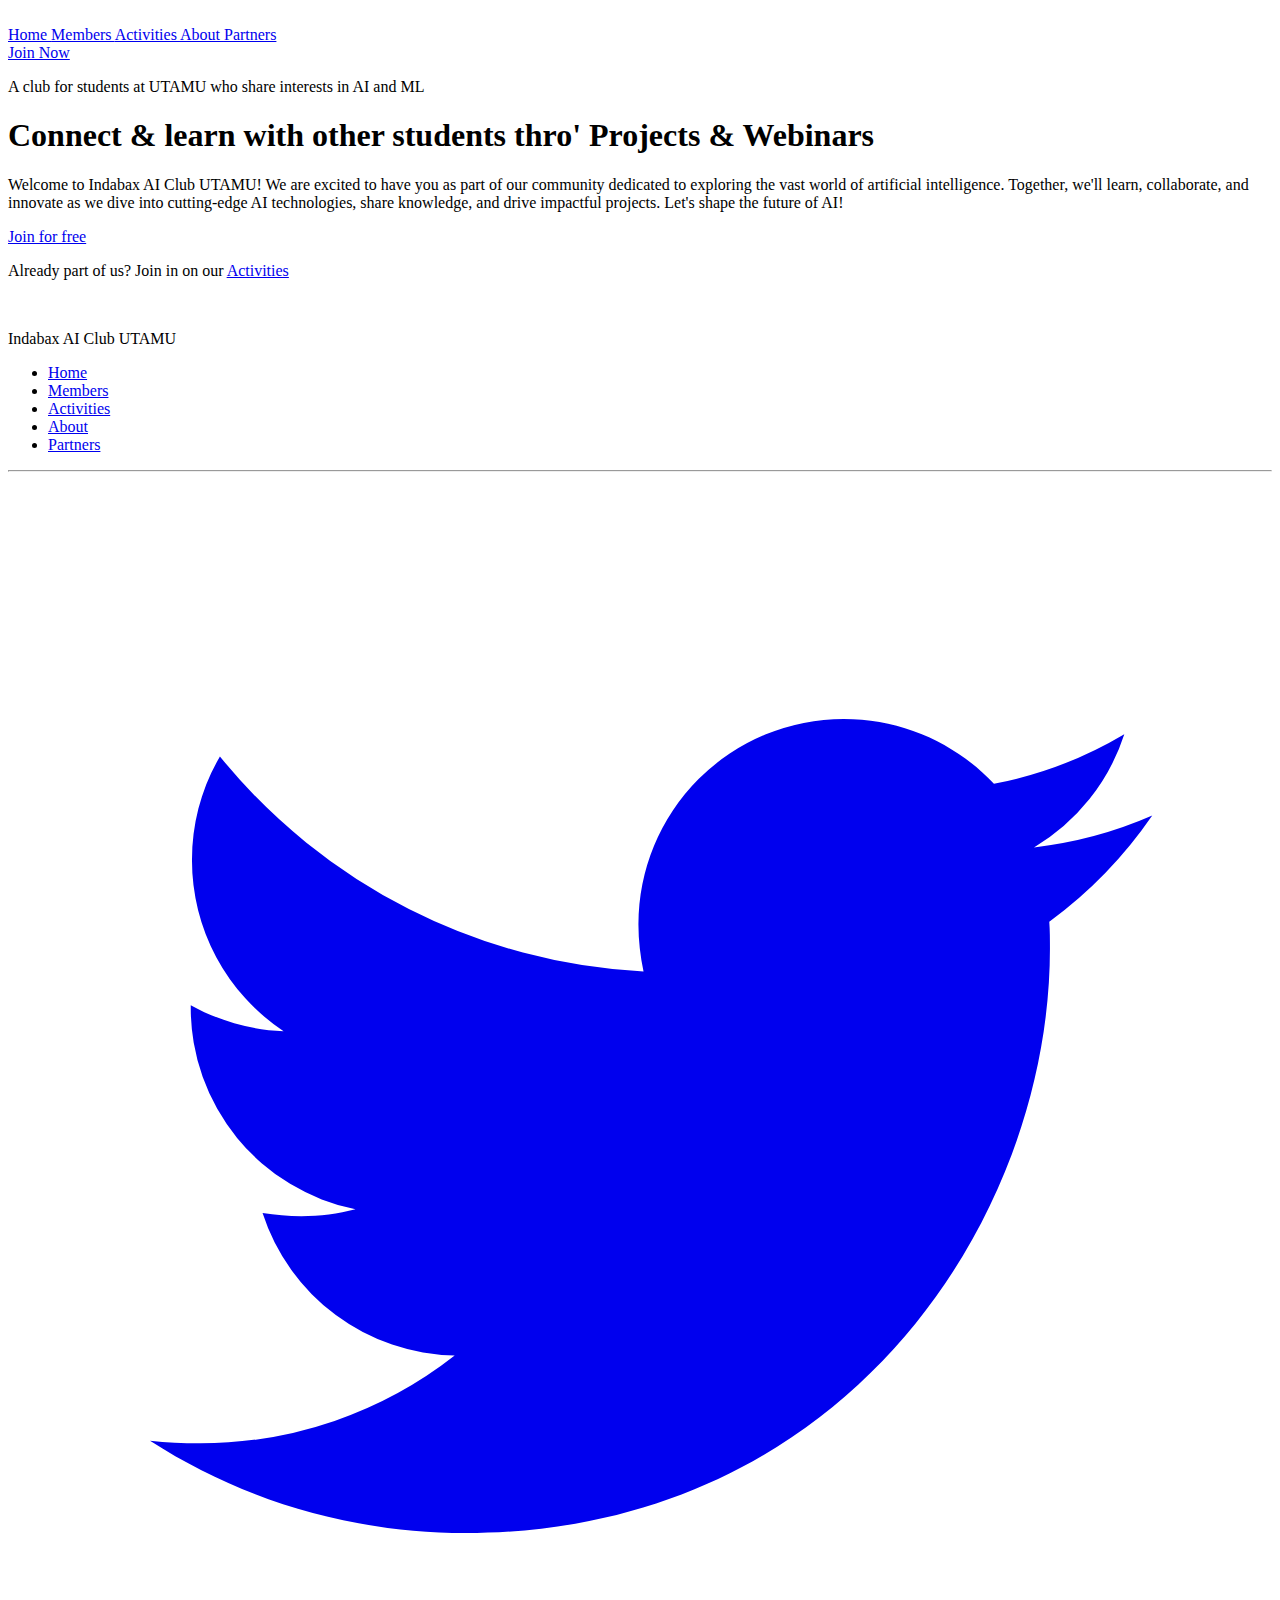
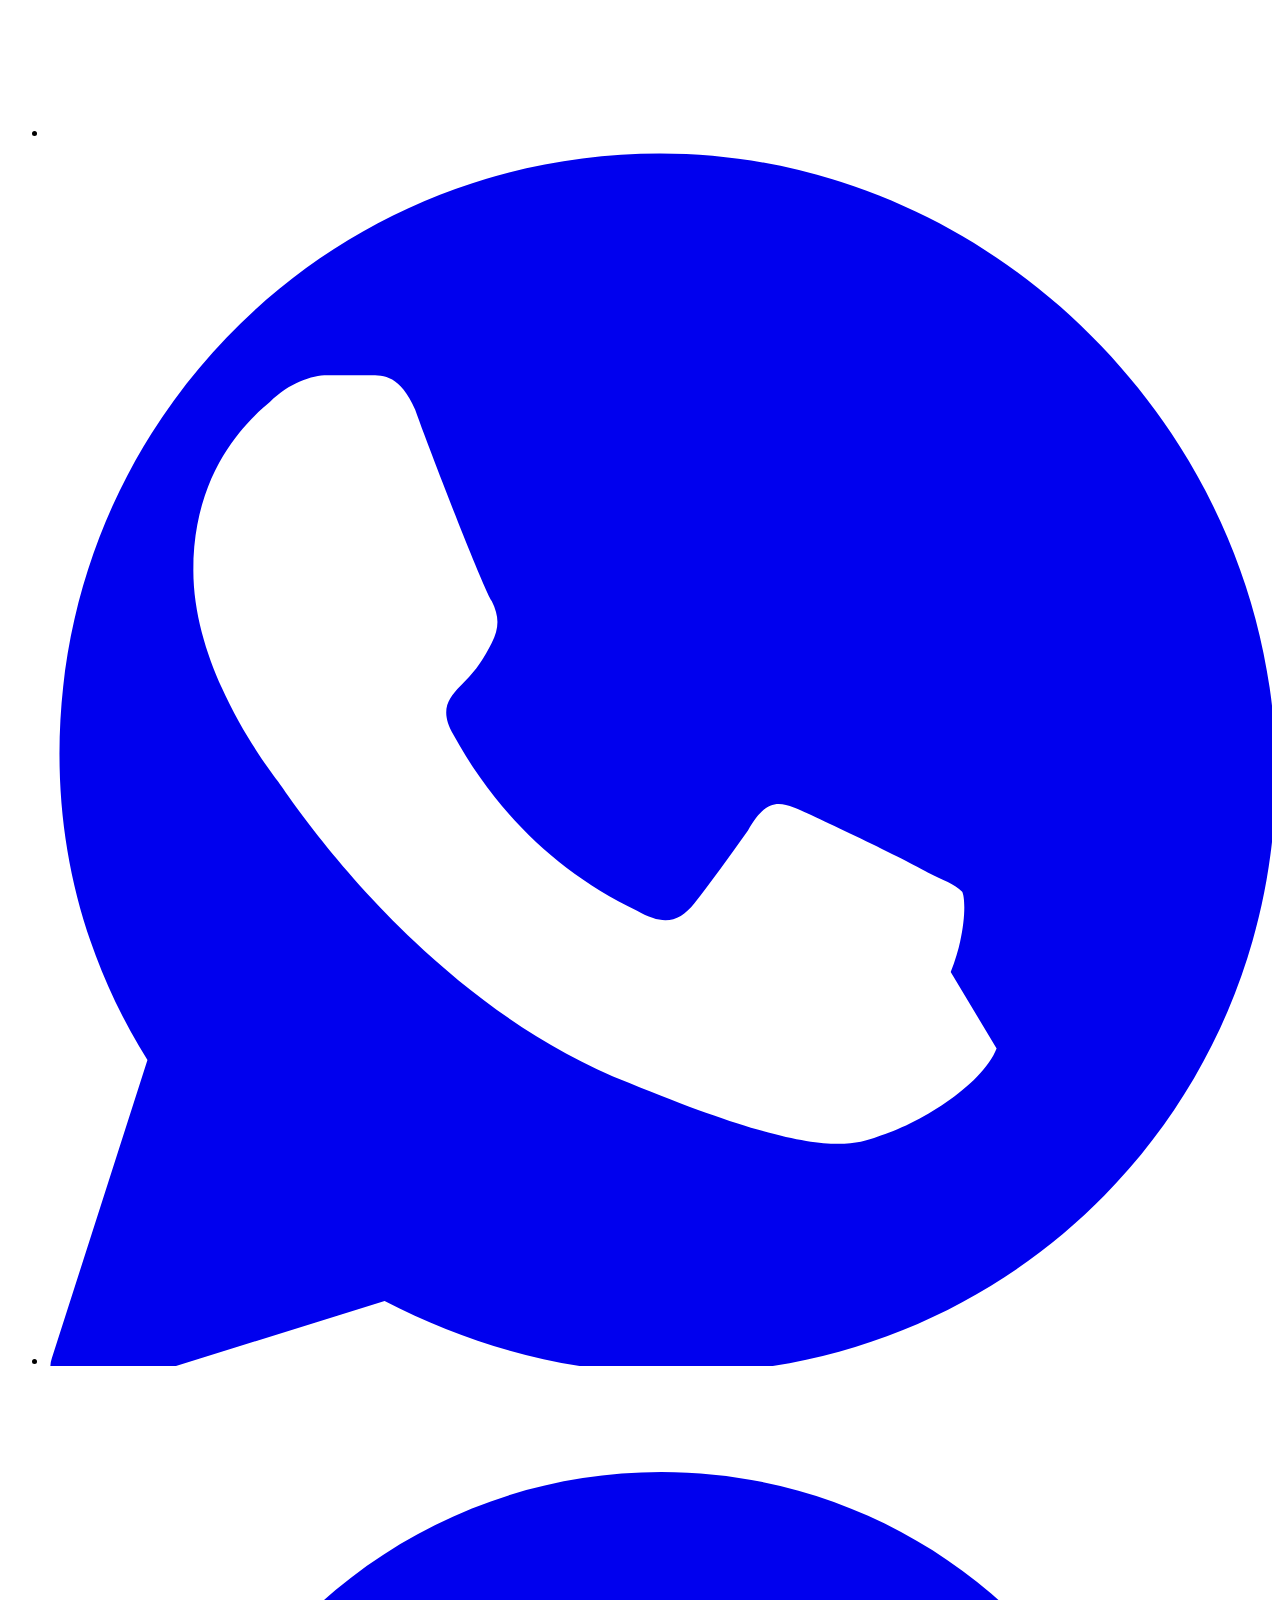
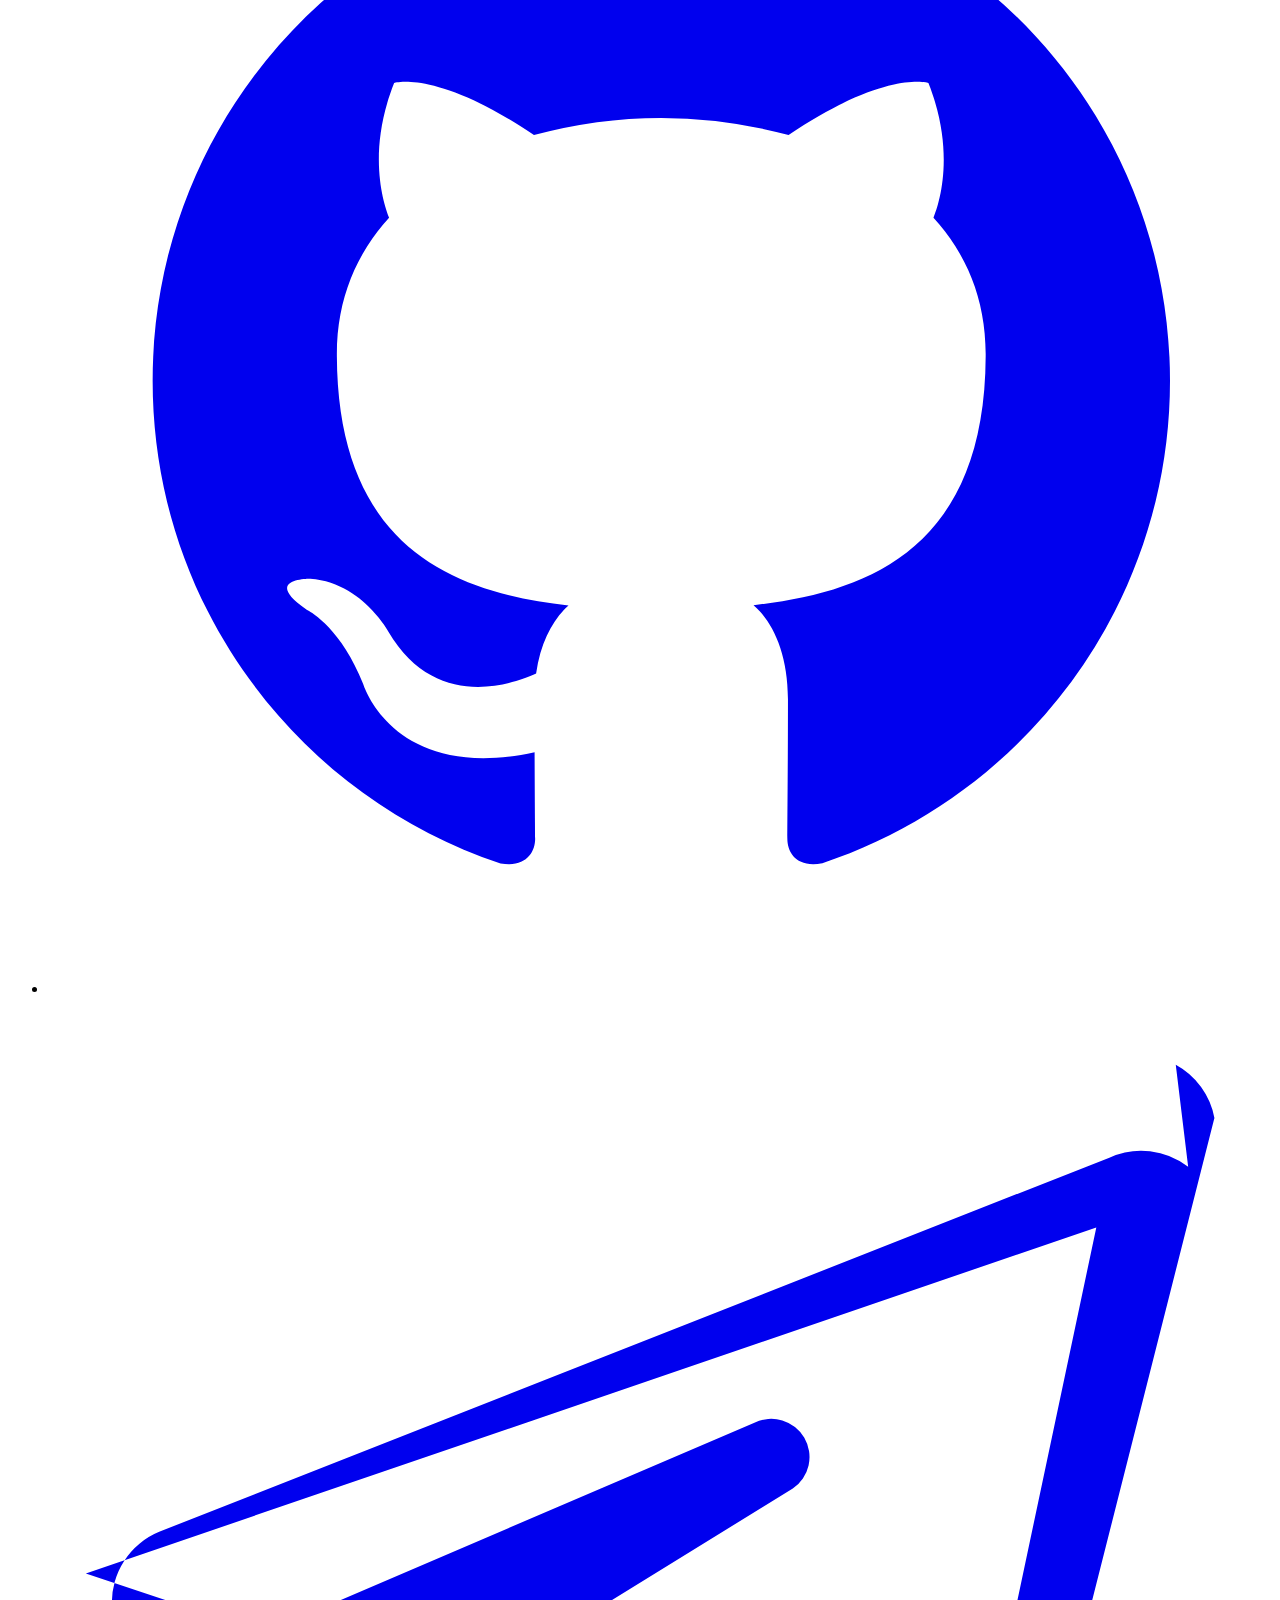
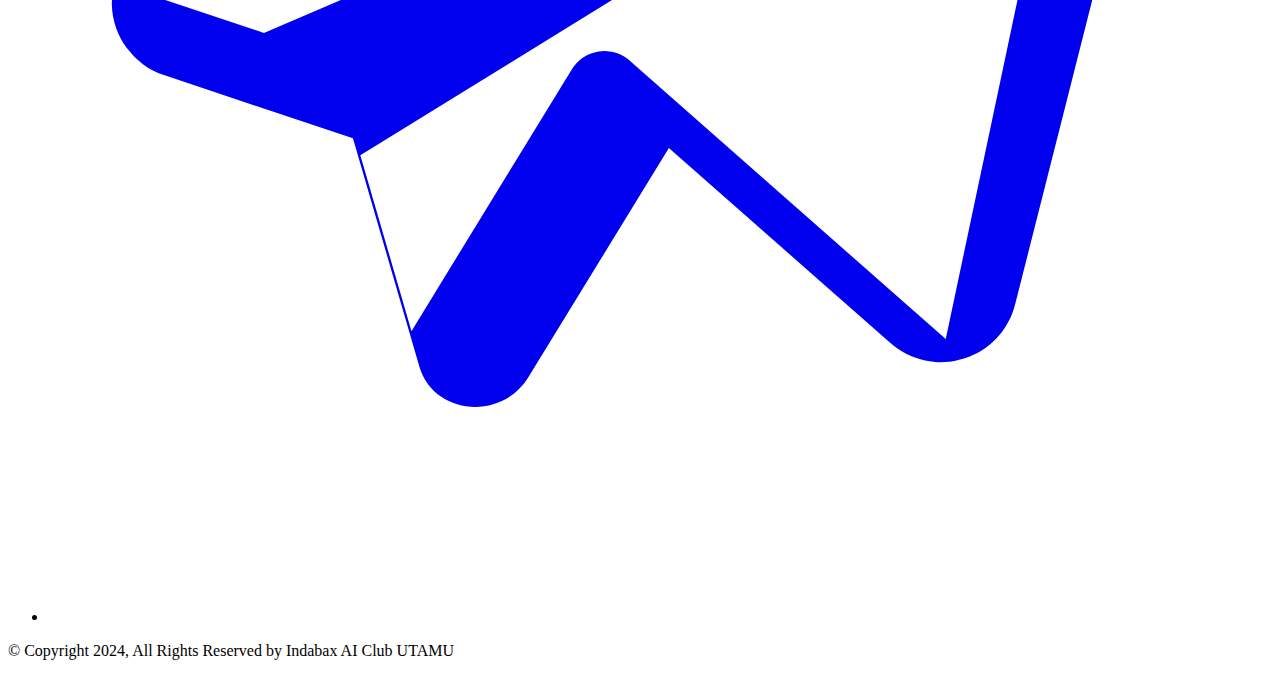
==== index.html @ 0a1bb43a "Removed unnecessary lines of code" ====
<!DOCTYPE html>
<html>
    <head>
    <meta charset="UTF-8">
    <meta name="viewport" content="width=device-width, initial-scale=1.0">
  
    <script src="https://cdn.tailwindcss.com"></script>

  <title>Indabax AI Club UTAMU</title>

  <!--Navbar-->
  <div id="nav-placeholder">

    <header class="">
  
        
      <div class="fixed w-full top-0 left-0">
          <header class="bg-black ">
              
              <div class="px-4 mx-auto sm:px-4 md:px-6 lg:px-8">
                  <div class="flex sm:items-center sm:justify-between xl:h-16 lg:h-14 md:h-8 sm:h-6">
                      <div class="flex-shrink-0">
                          <a href="index.html" title="" class="flex">
                              <img class="w-auto h-8 " src="IndabaX_Images/Logo_1.jpg" alt="" />
                          </a>
                      </div>
      
      
                      <div class="hidden xl:flex lg:flex md:flex sm:flex xl:items-center lg:items-center md:items-center sm:items-center xl:justify-center lg:justify-center md:justify-center sm:justify-center xl:space-x-10 lg:space-x-10 md:space-x-10 sm:space-x-10">
                          <a href="index.html" title="" class="text-base text-white transition-all duration-200 hover:text-opacity-80"> Home </a>
      
                          <a href="members.html" title="" class="text-base text-white transition-all duration-200 hover:text-opacity-80"> Members </a>
      
                          <a href="Activities.html" title="" class="text-base text-white transition-all duration-200 hover:text-opacity-80"> Activities </a>
      
                          <a href="About.html" title="" class="text-base text-white transition-all duration-200 hover:text-opacity-80"> About </a>

                          <a href="Partners.html" title="" class="text-base text-white transition-all duration-200 hover:text-opacity-80">Partners </a>
                      </div>
      
                      <a href="About.html" title="" class="hidden lg:inline-flex items-center justify-center px-5 py-2.5 text-base transition-all duration-200 hover:bg-blue-700 hover:text-blue-200 focus:text-white focus:bg-blue-500 font-semibold text-white bg-black rounded-full" role="button"> Join Now </a>
                  </div>
              </div>
          </header>

      </div>

</head>
<body>
 
<!--Content-->
           
        <div class="px-4 mx-auto max-w-7xl sm:px-6 lg:px-8">
            <div class="grid items-center grid-cols-1 gap-12 lg:grid-cols-2">
                <div>
                    <p class="text-base font-semibold tracking-wider text-blue-600 uppercase">A club for students at UTAMU who share interests in AI and ML</p>
                    <h1 class="mt-4 text-4xl font-bold text-black lg:mt-8 sm:text-4xl xl:text6xl hover:text-gray-900">Connect & learn with other students thro' Projects & Webinars </h1>
                    <p class="mt-4 text-base text-black lg:mt-8 sm:text-xl hover:text-blue-500 font-semibold">
                        
                        Welcome to Indabax AI Club UTAMU! We are excited to have you as part of our community dedicated to exploring the vast world of artificial intelligence. 
                        Together, we'll learn, collaborate, and innovate as we dive into cutting-edge AI technologies, share knowledge, and drive impactful projects.
                         Let's shape the future of AI!
                    </p>

                    <a href="Club-Acitvities.html" title="" class="inline-flex items-center px-6 py-4 mt-8 font-semibold text-black transition-all duration-200 bg-blue-300 rounded-full lg:mt-16 hover:bg-blue-500 focus:bg-blue-200" role="button">
                        Join for free
                        
                    </a>

                    <p class="mt-5 text-gray-600">Already part of us? Join in on our <a href="Acitvities.html" title="" class="text-blue transition-all duration-200 hover:underline hover:text-yellow-600 font-semibold"> Activities </a></p>
                </div>

                <div>
                    <img class="w-full rounded-full" src="IndabaX_Images/Ai_3.svg" alt="" />
                </div>
            </div>
        </div>


<!--Footer-->

   <section class="py-10 bg-gray-900 sm:pt-16 md:pt-20 lg:pt-24 xl:pt30 ">
        <div class="px-4 mx-auto sm:px-6 md:px-8 lg:px-10 xl:px-12  max-w-7xl">
            <div class="grid grid-cols-2 gap-x-5 gap-y-12 sm:grid-cols-4 md:grid-cols-4 md:gap-x-12">
                <div>
                    <p class="text-base text-gray-500">Indabax AI Club UTAMU</p>
    
                    <ul class=" flex sm:items-center md:items-center lg:items-center xl:items-center sm:justify-left md:justify-left lg:justify-left xl:justify-left sm:space-x-10 md:space-x-10 lg:space-x-10 xl:space-x-10">
                        <li>
                            <a href="index.html" title="" class="text-base text-white transition-all duration-200 hover:text-opacity-80 focus:text-opacity-80"> Home </a>
                        </li>
                        <li>
                            <a href="members.html" title="" class="text-base text-white transition-all duration-200 hover:text-opacity-80 focus:text-opacity-80"> Members </a>
                        </li>
                        <li>
                            <a href="Activities.html" title="" class="text-base text-white transition-all duration-200 hover:text-opacity-80 focus:text-opacity-80"> Activities </a>
                        </li>
                        <li>
                            <a href="About.html" title="" class="text-base text-white transition-all duration-200 hover:text-opacity-80 focus:text-opacity-80">About </a>
                        </li>
                        <li>
                            <a href="Partners.html" title="" class="text-base text-white transition-all duration-200 hover:text-opacity-80 focus:text-opacity-80"> Partners </a>
                      </li>
                    </ul>
                </div>
    
               
    
            <hr class="mt-16 mb-10 border-gray-800" />

           
    
            <div class="flex flex-wrap justify-right">
                <img class="h-8 auto sm:order-1 md:order-1 lg:order-1 xl:order-1 rounded-full" src="IndabaX_Images/Logo_1.jpg" alt="" />
    
                <ul class="flex items-center sm:space-x-3 md:space-x-3 lg:space-x-10 xl:space-x-10 sm:order-3 md:order-3 lg:order-3 xl:order-3">
                    <li>
                        <a href="https://x.com/UTAMU/_AI?t=FR7_QAM60tlkssdK0gaKxQs=09" title="Twitter" class="flex items-center justify-center text-white transition-all duration-200 bg-transparent border border-gray-700 rounded-full w-7 h-7 focus:bg-blue-600 hover:bg-blue-600 hover:border-blue-600 focus:border-blue-600">
                            <svg class="w-4 h-4" xmlns="http://www.w3.org/2000/svg" viewBox="0 0 24 24" fill="currentColor">
                                <path
                                    d="M19.633 7.997c.013.175.013.349.013.523 0 5.325-4.053 11.461-11.46 11.461-2.282 0-4.402-.661-6.186-1.809.324.037.636.05.973.05a8.07 8.07 0 0 0 5.001-1.721 4.036 4.036 0 0 1-3.767-2.793c.249.037.499.062.761.062.361 0 .724-.05 1.061-.137a4.027 4.027 0 0 1-3.23-3.953v-.05c.537.299 1.16.486 1.82.511a4.022 4.022 0 0 1-1.796-3.354c0-.748.199-1.434.548-2.032a11.457 11.457 0 0 0 8.306 4.215c-.062-.3-.1-.611-.1-.923a4.026 4.026 0 0 1 4.028-4.028c1.16 0 2.207.486 2.943 1.272a7.957 7.957 0 0 0 2.556-.973 4.02 4.02 0 0 1-1.771 2.22 8.073 8.073 0 0 0 2.319-.624 8.645 8.645 0 0 1-2.019 2.083z"
                                ></path>
                            </svg>
                        </a>
                    </li>
    
                    <li>
                        <a href="https://chat.whatsapp.com/G340z9ppZjQGuRUfdjySqF" title="WhatsApp" class="flex items-center justify-center text-white transition-all duration-200 bg-transparent border border-gray-700 rounded-full w-7 h-7 focus:bg-blue-600 hover:bg-blue-600 hover:border-blue-600 focus:border-blue-600">
                            <svg class="w-4 h-4" xmlns="http://www.w3.org/2000/svg" viewBox="0 0 32 32" fill="currentColor">
                                <path d="M16 .3C7.3.3.3 7.3.3 16c0 2.9.8 5.6 2.3 8L.1 31.8c-.2.6.4 1.2 1 .9l7.7-2.4c2.3 1.2 4.9 1.9 7.6 1.9 8.8 0 15.7-7 15.7-15.7S24.8.3 16 .3zm8.8 23.4c-.4 1-2.1 2-3.1 2.3-.8.3-1.9.5-6.5-1.4-5.4-2.1-8.9-7.5-9.2-7.9-.3-.4-2.2-2.9-2.2-5.5s1.4-3.9 2-4.4c.5-.5 1.1-.7 1.5-.7h1.1c.4 0 .8 0 1.2.9.5 1.4 1.8 4.7 2 5 .2.4.2.7 0 1.1-.2.4-.4.7-.7 1-.4.4-.7.7-.3 1.4 1.1 2 2.7 3.6 4.8 4.6.7.4 1.1.3 1.5-.2.4-.5.9-1.2 1.4-1.9.4-.7.7-.8 1.2-.6.5.2 3 1.4 3.5 1.7.4.2.7.3.9.5.1.2.1 1.1-.3 2.1z"/>
                            </svg>
                        </a>
                        
                    </li>
    
                    <li>
                        <a href="https://github.com/IndabaxAIClubUTAMU" title="Github" class="flex items-center justify-center text-white transition-all duration-200 bg-transparent border border-gray-700 rounded-full w-7 h-7 focus:bg-blue-600 hover:bg-blue-600 hover:border-blue-600 focus:border-blue-600">
                            <svg class="w-4 h-4" xmlns="http://www.w3.org/2000/svg" viewBox="0 0 24 24" fill="currentColor">
                                <path
                                    fill-rule="evenodd"
                                    clip-rule="evenodd"
                                    d="M12.026 2c-5.509 0-9.974 4.465-9.974 9.974 0 4.406 2.857 8.145 6.821 9.465.499.09.679-.217.679-.481 0-.237-.008-.865-.011-1.696-2.775.602-3.361-1.338-3.361-1.338-.452-1.152-1.107-1.459-1.107-1.459-.905-.619.069-.605.069-.605 1.002.07 1.527 1.028 1.527 1.028.89 1.524 2.336 1.084 2.902.829.091-.645.351-1.085.635-1.334-2.214-.251-4.542-1.107-4.542-4.93 0-1.087.389-1.979 1.024-2.675-.101-.253-.446-1.268.099-2.64 0 0 .837-.269 2.742 1.021a9.582 9.582 0 0 1 2.496-.336 9.554 9.554 0 0 1 2.496.336c1.906-1.291 2.742-1.021 2.742-1.021.545 1.372.203 2.387.099 2.64.64.696 1.024 1.587 1.024 2.675 0 3.833-2.33 4.675-4.552 4.922.355.308.675.916.675 1.846 0 1.334-.012 2.41-.012 2.737 0 .267.178.577.687.479C19.146 20.115 22 16.379 22 11.974 22 6.465 17.535 2 12.026 2z"
                                ></path>
                            </svg>
                        </a>
                    </li>
                    <li>
                        <a href="https://t.me/+MaR2hpvvPCczMDJk"  title="Telegram" class="flex items-center justify-center text-white transition-all duration-200 bg-transparent border border-gray-700 rounded-full w-7 h-7 focus:bg-blue-600 hover:bg-blue-600 hover:border-blue-600 focus:border-blue-600">
                            <svg class="w-4 h-4" xmlns="http://www.w3.org/2000/svg" viewBox="0 0 24 24" fill="currentColor">
                                <path d="M22.356 3.31a1.5 1.5 0 0 0-1.545-.18L2.18 10.468a1.5 1.5 0 0 0 .079 2.804l3.72 1.243 1.302 4.476c.274.948 1.616 1.082 2.143.202l2.75-4.488 4.344 3.826a1.5 1.5 0 0 0 2.448-.77l3.905-15.41a1.5 1.5 0 0 0-.758-1.042zM17.603 18.452l-6.178-5.442a.75.75 0 0 0-1.167.177l-3.131 5.11-1.003-3.45 8.48-5.227a.75.75 0 0 0-.753-1.293l-9.616 4.123-3.493-1.167L20.555 4.5l-2.952 13.952z"/>
                            </svg>
                        </a>
                        
                    </li>
                </ul>
    
                <p class="w-full mt-8 text-sm text-center text-gray-100 sm:mt-0 md:mt-0 lg:mt-0 sm:w-auto md:w-auto lg:w-auto xl:w-auto sm:order-2 md:order-2 lg:order-2 xl:order-2">© Copyright 2024, All Rights Reserved by Indabax AI Club UTAMU</p>
            </div>
        </div>
    </section>
  
</body>
</html>
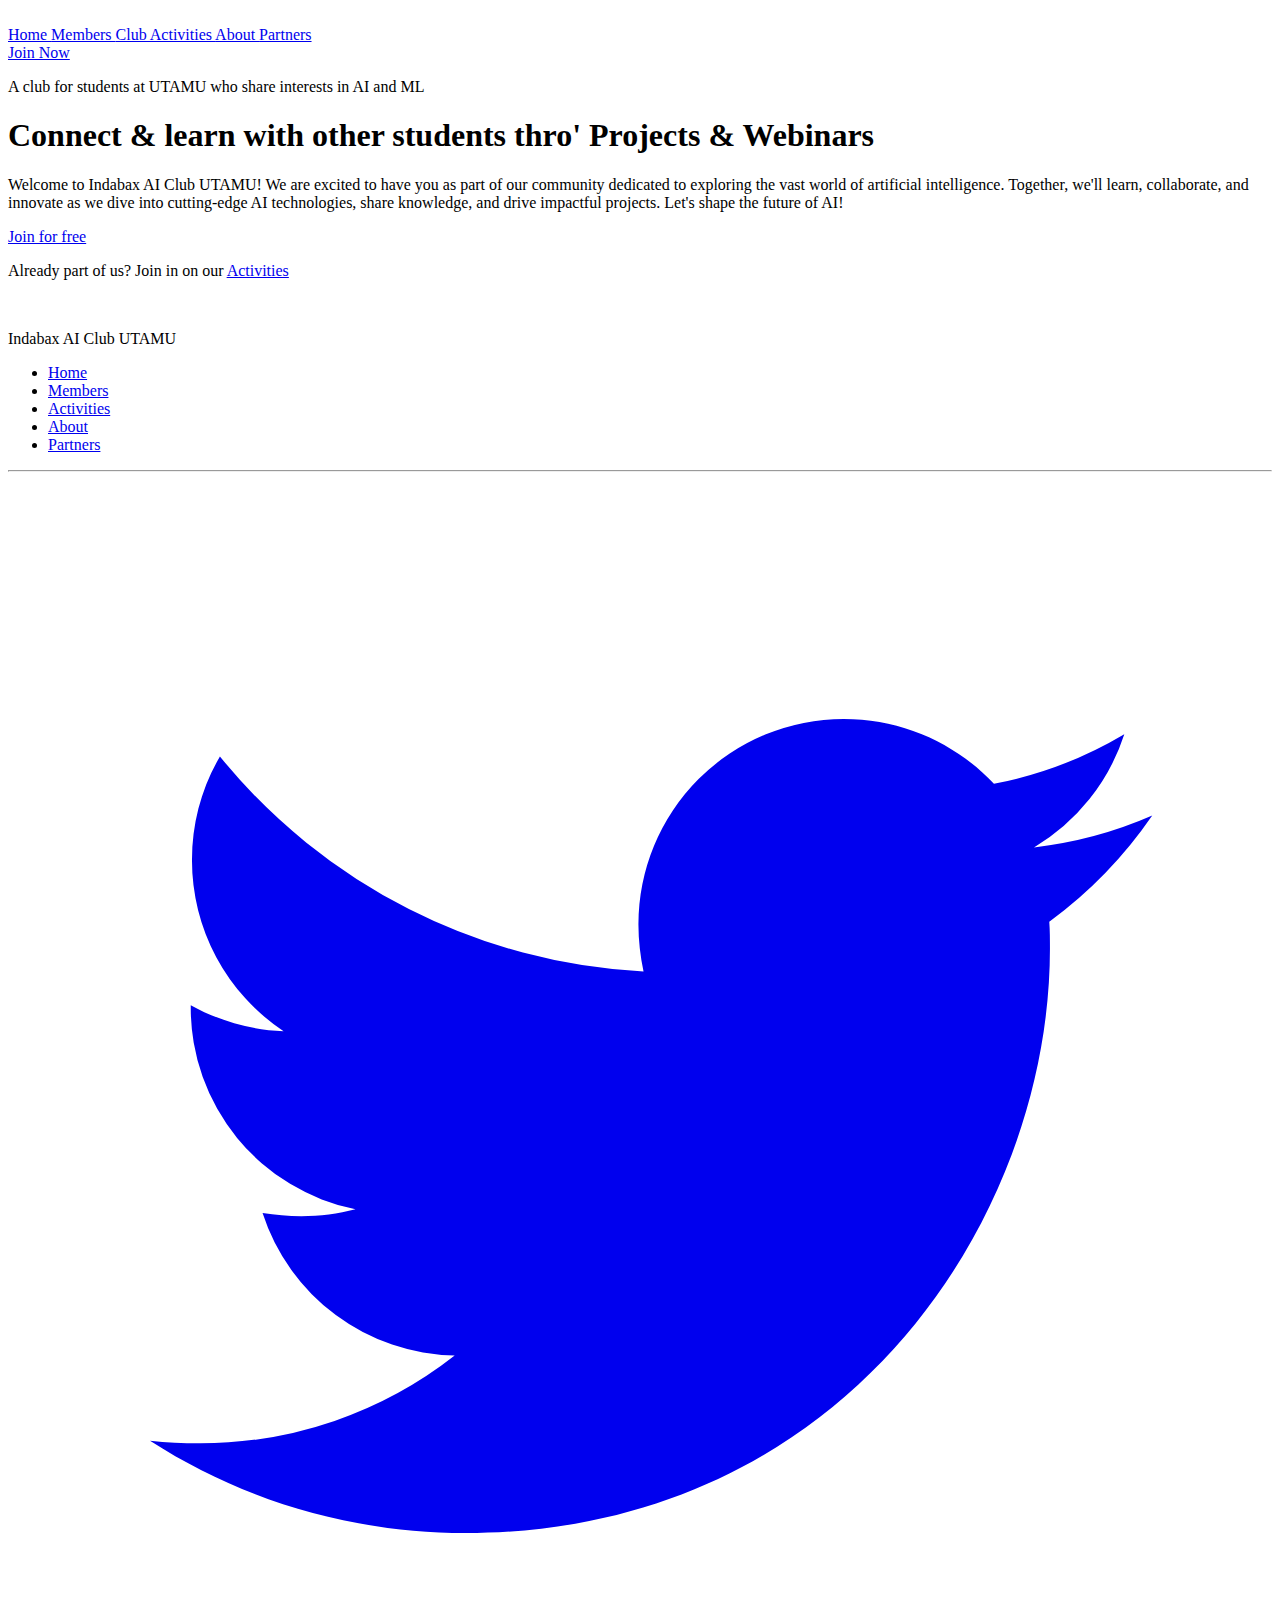
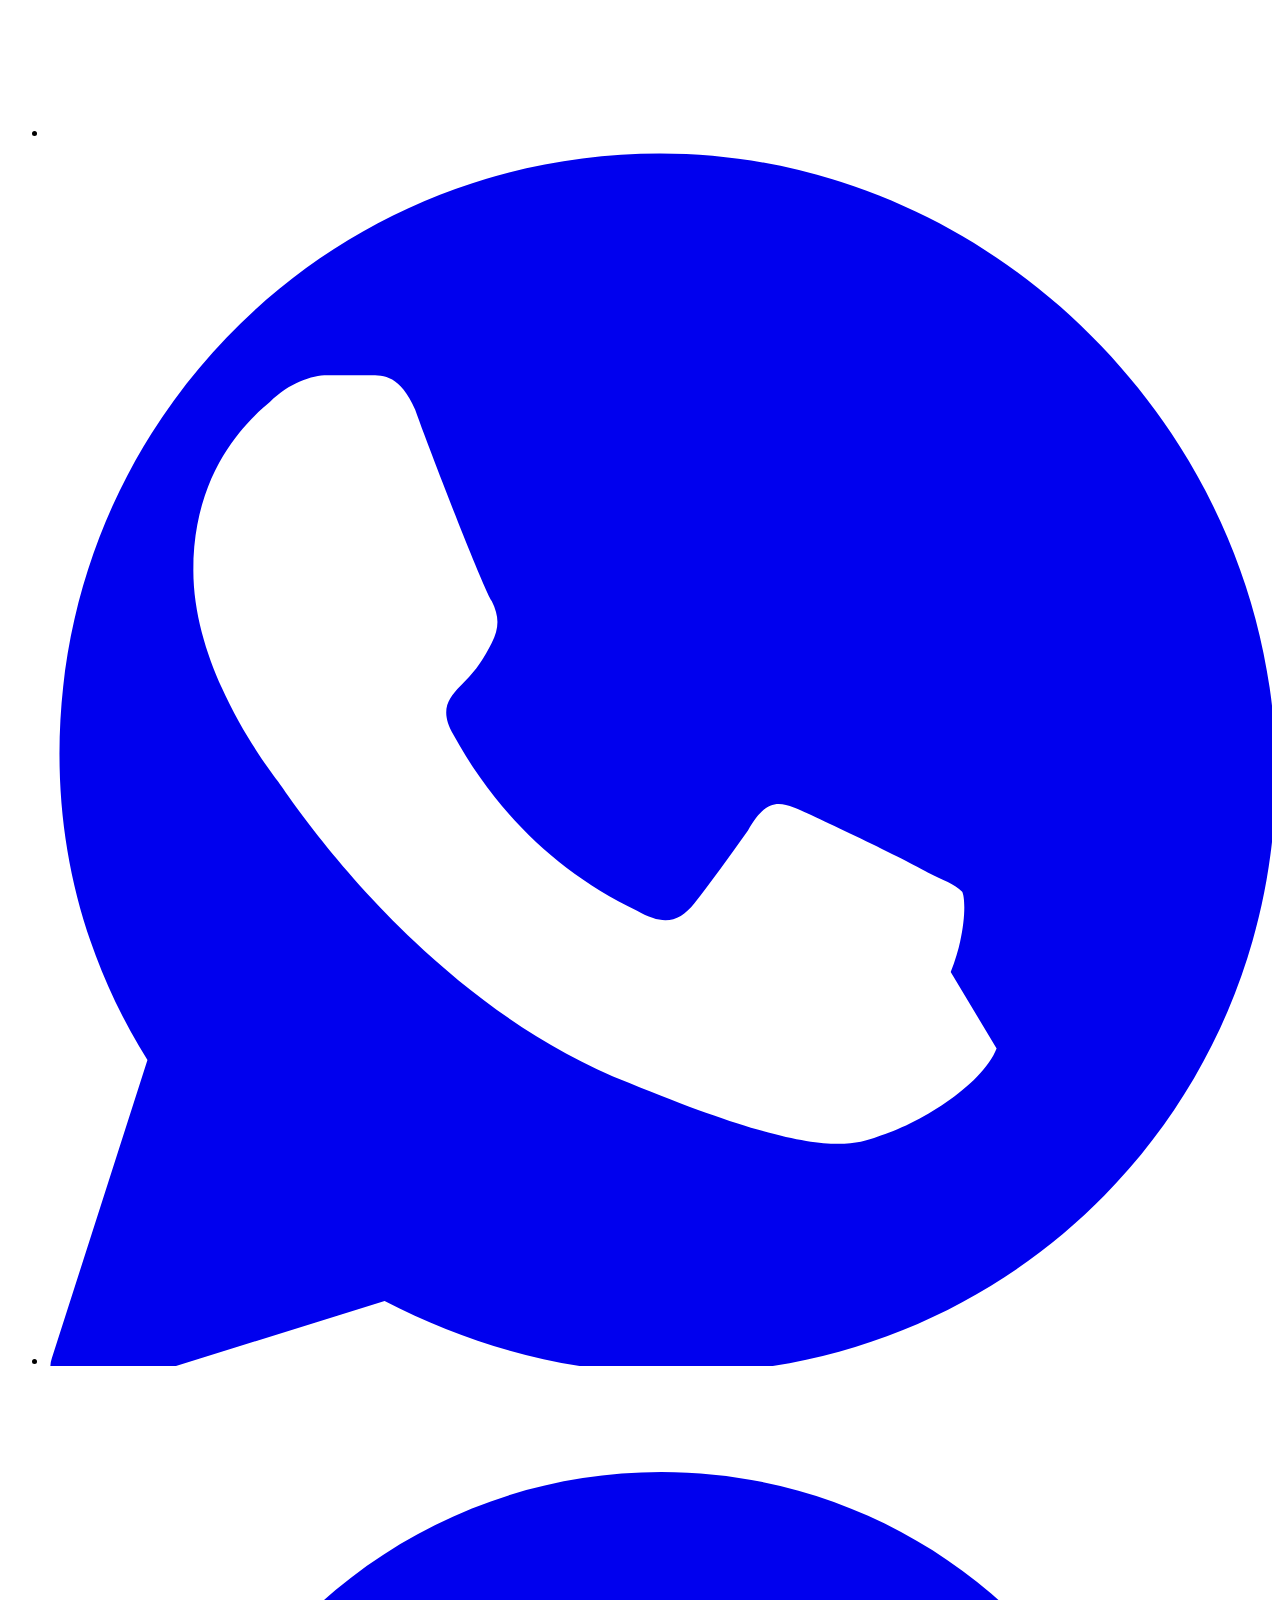
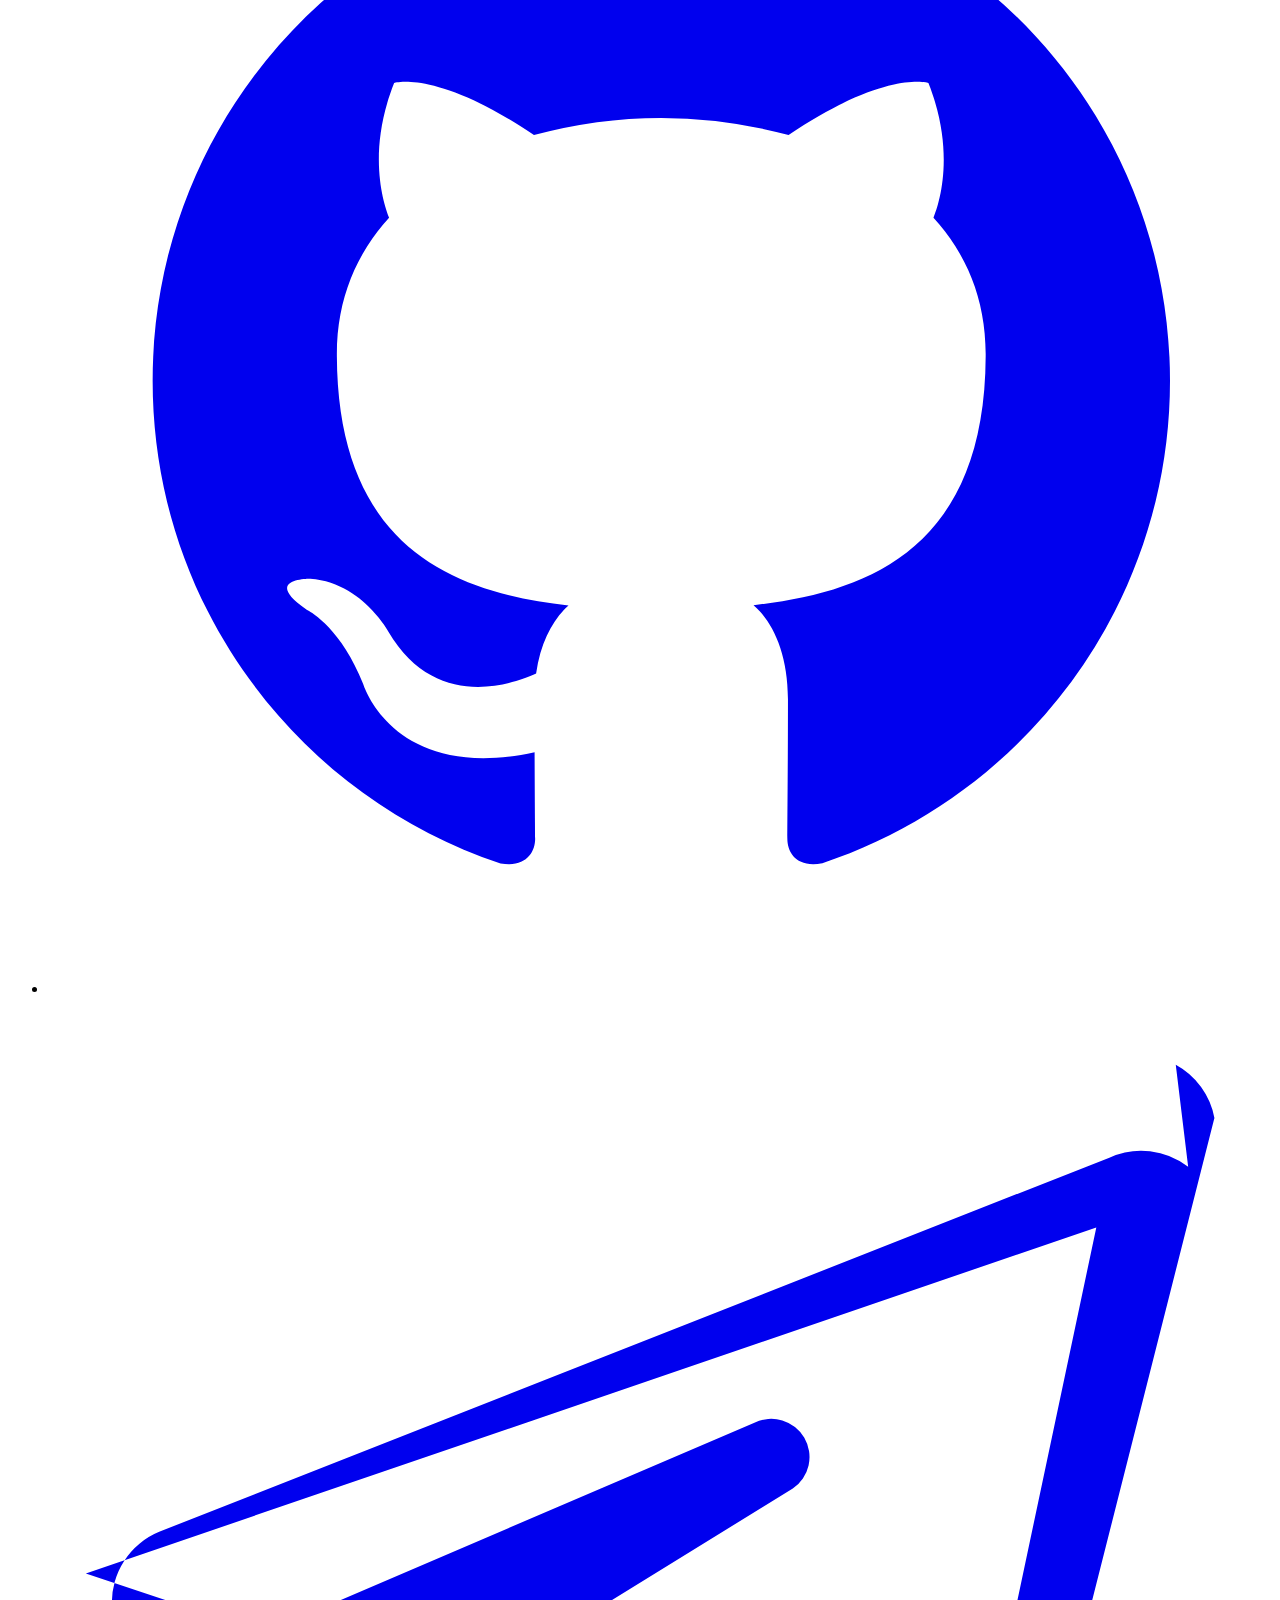
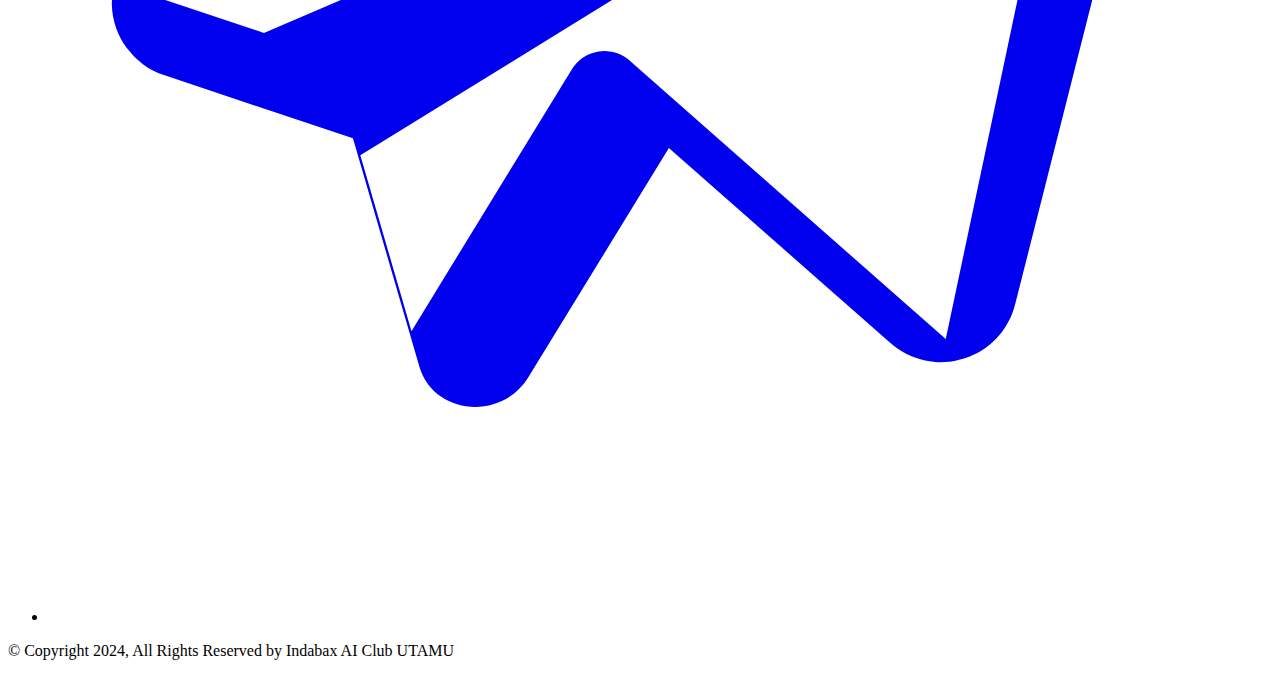
==== commit 78fc34bd: "I modified the added the club-activities.html file for ativities. I also provided the css file for i" ====
--- a/index.html
+++ b/index.html
@@ -31,8 +31,8 @@
       
                           <a href="members.html" title="" class="text-base text-white transition-all duration-200 hover:text-opacity-80"> Members </a>
       
-                          <a href="Activities.html" title="" class="text-base text-white transition-all duration-200 hover:text-opacity-80"> Activities </a>
-      
+                          <!--<a href="Activities.html" title="" class="text-base text-white transition-all duration-200 hover:text-opacity-80"> Activities </a>-->
+                          <a href="club-activities.html" title="" class="text-base text-white transition-all duration-200 hover:text-opacity-80">Club Activities </a>
                           <a href="About.html" title="" class="text-base text-white transition-all duration-200 hover:text-opacity-80"> About </a>
 
                           <a href="Partners.html" title="" class="text-base text-white transition-all duration-200 hover:text-opacity-80">Partners </a>
@@ -54,7 +54,7 @@
             <div class="grid items-center grid-cols-1 gap-12 lg:grid-cols-2">
                 <div>
                     <p class="text-base font-semibold tracking-wider text-blue-600 uppercase">A club for students at UTAMU who share interests in AI and ML</p>
-                    <h1 class="mt-4 text-4xl font-bold text-black lg:mt-8 sm:text-4xl xl:text6xl hover:text-gray-900">Connect & learn with other students thro' Projects & Webinars </h1>
+                    <h1 class="mt-4 text-4xl font-bold text-black lg:mt-8 sm:text-4xl xl:text-6xl hover:text-gray-900">Connect & learn with other students thro' Projects & Webinars </h1>
                     <p class="mt-4 text-base text-black lg:mt-8 sm:text-xl hover:text-blue-500 font-semibold">
                         
                         Welcome to Indabax AI Club UTAMU! We are excited to have you as part of our community dedicated to exploring the vast world of artificial intelligence. 
@@ -67,7 +67,7 @@
                         
                     </a>
 
-                    <p class="mt-5 text-gray-600">Already part of us? Join in on our <a href="Acitvities.html" title="" class="text-blue transition-all duration-200 hover:underline hover:text-yellow-600 font-semibold"> Activities </a></p>
+                    <p class="mt-5 text-gray-600">Already part of us? Join in on our <a href="club-activities.html" title="Activities" class="text-blue transition-all duration-200 hover:underline hover:text-yellow-600 font-semibold"> Activities </a></p>
                 </div>
 
                 <div>
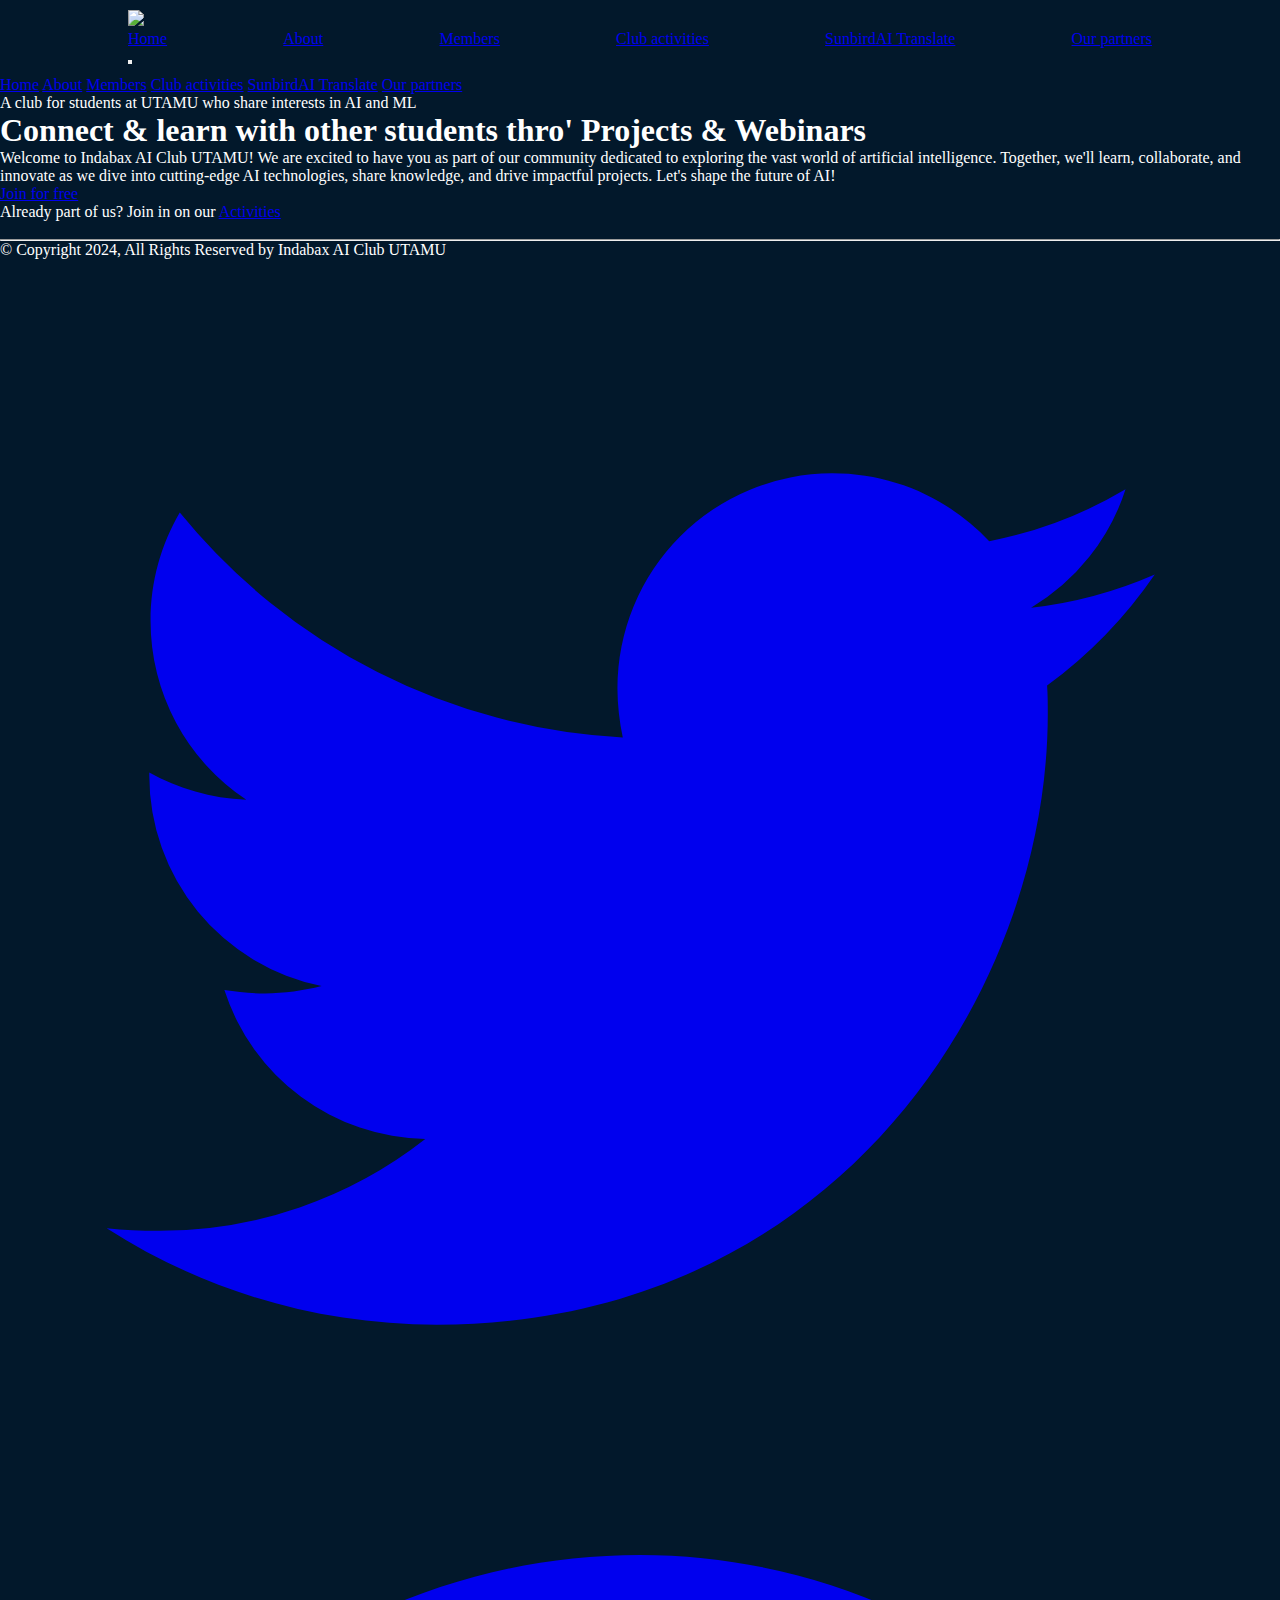
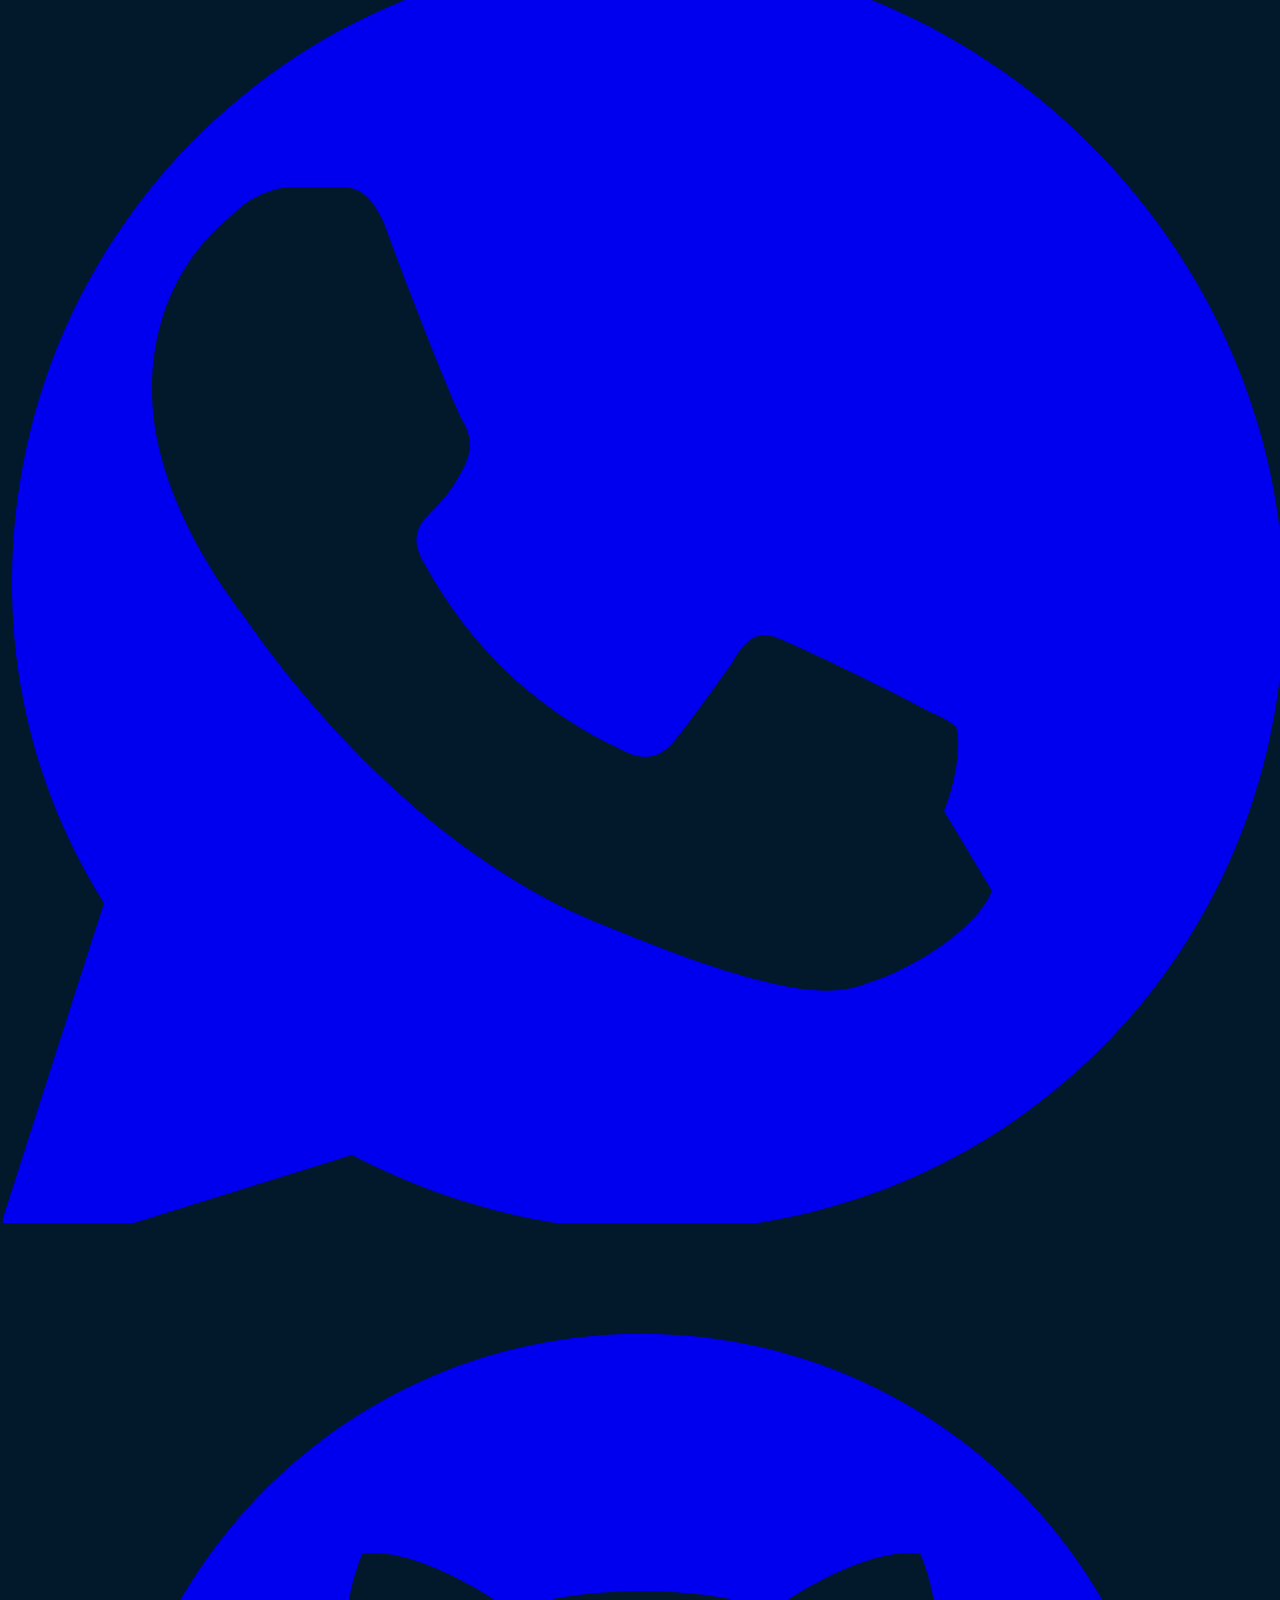
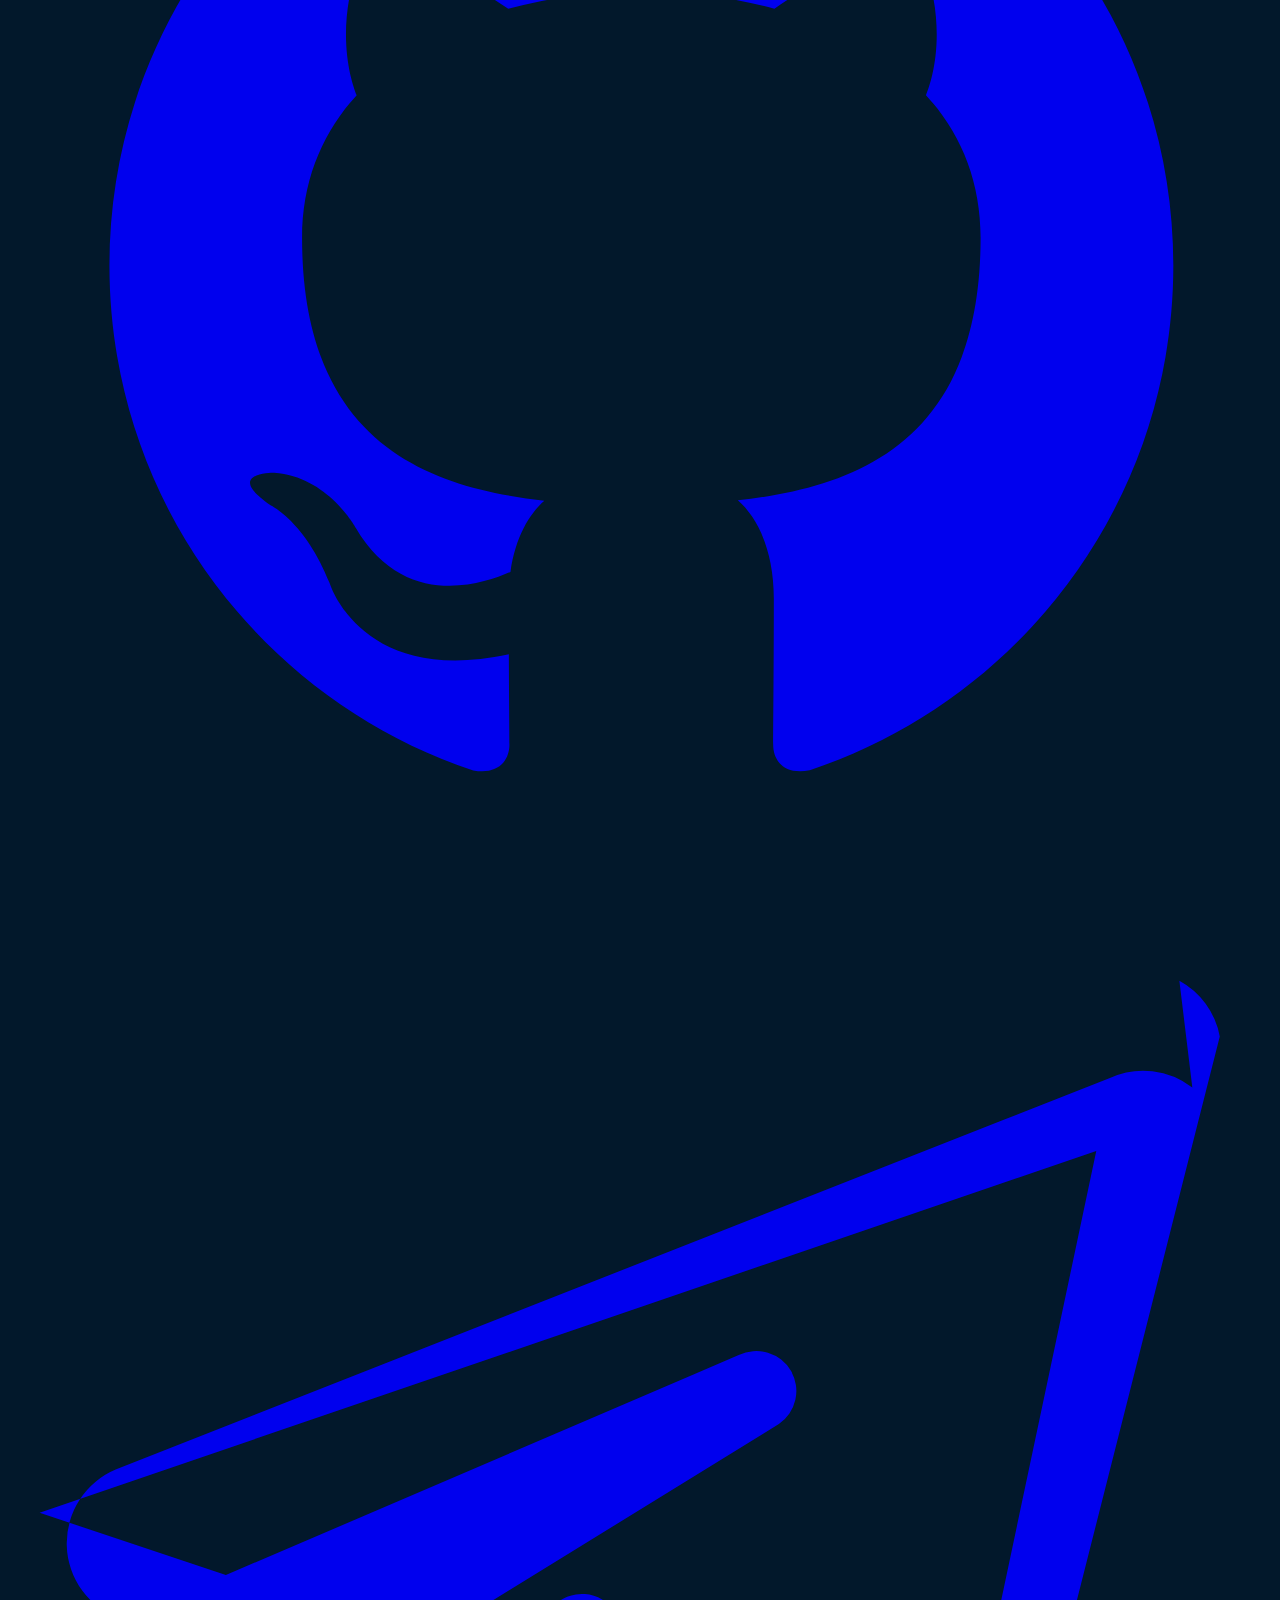
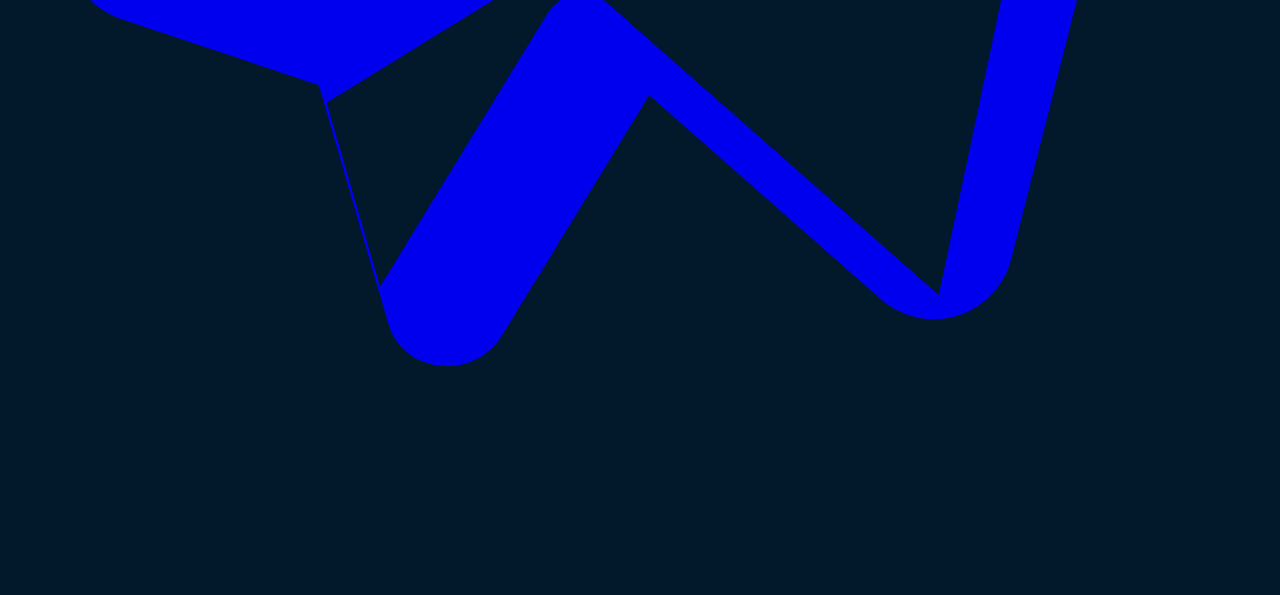
==== commit 5b8e3cdc: "Fix comment formatting in About.html" ====
--- a/index.html
+++ b/index.html
@@ -1,51 +1,51 @@
 <!DOCTYPE html>
 <html>
-    <head>
+<head>
     <meta charset="UTF-8">
     <meta name="viewport" content="width=device-width, initial-scale=1.0">
-  
+    <link rel="stylesheet" href="styles.css">
     <script src="https://cdn.tailwindcss.com"></script>
+    <script type="module" src="https://unpkg.com/ionicons@5.5.2/dist/ionicons/ionicons.esm.js"></script>
+    <script nomodule src="https://unpkg.com/ionicons@5.5.2/dist/ionicons/ionicons.js"></script>
+    <title>Indabax AI Club UTAMU</title>
+</head>
+<body>
+    <!-- Navbar -->
+    <header class="bg-black text-white">
+        <div class="container mx-auto flex justify-between items-center p-4">
+            <img src="IndabaX_Images/Logo_1.jpg" class="logo w-12 h-12">
+            <nav class="hidden md:flex space-x-12 mr-32">
+                <a href="index.html" class="hover:text-gray-400">Home</a>
+                <a href="About.html" class="hover:text-gray-400">About</a>
+                <a href="members.html" class="hover:text-gray-400">Members</a>
+                <a href="club-activities.html" class="hover:text-gray-400">Club activities</a>
+                <a href="SunbirdAI Translate.html" class="hover:text-gray-400">SunbirdAI Translate</a>
+                <a href="Partners.html" class="hover:text-gray-400">Our partners</a>
+            </nav>
+            <div class="md:hidden">
+                <button id="menu-btn" class="text-white focus:outline-none">
+                    <ion-icon name="menu" size="large"></ion-icon>
+                </button>
+            </div>
+        </div>
+        <div id="mobile-menu" class="hidden md:hidden bg-black text-white">
+            <a href="index.html" class="block px-4 py-2 hover:bg-gray-700">Home</a>
+            <a href="About.html" class="block px-4 py-2 hover:bg-gray-700">About</a>
+            <a href="members.html" class="block px-4 py-2 hover:bg-gray-700">Members</a>
+            <a href="club-activities.html" class="block px-4 py-2 hover:bg-gray-700">Club activities</a>
+            <a href="SunbirdAI Translate.html" class="block px-4 py-2 hover:bg-gray-700">SunbirdAI Translate</a>
+            <a href="Partners.html" class="block px-4 py-2 hover:bg-gray-700">Our partners</a>
+        </div>
+    </header>
 
-  <title>Indabax AI Club UTAMU</title>
+    <script>
+        const menuBtn = document.getElementById('menu-btn');
+        const mobileMenu = document.getElementById('mobile-menu');
 
-  <!--Navbar-->
-  <div id="nav-placeholder">
-
-    <header class="">
-  
-        
-      <div class="fixed w-full top-0 left-0">
-          <header class="bg-black ">
-              
-              <div class="px-4 mx-auto sm:px-4 md:px-6 lg:px-8">
-                  <div class="flex sm:items-center sm:justify-between xl:h-16 lg:h-14 md:h-8 sm:h-6">
-                      <div class="flex-shrink-0">
-                          <a href="index.html" title="" class="flex">
-                              <img class="w-auto h-8 " src="IndabaX_Images/Logo_1.jpg" alt="" />
-                          </a>
-                      </div>
-      
-      
-                      <div class="hidden xl:flex lg:flex md:flex sm:flex xl:items-center lg:items-center md:items-center sm:items-center xl:justify-center lg:justify-center md:justify-center sm:justify-center xl:space-x-10 lg:space-x-10 md:space-x-10 sm:space-x-10">
-                          <a href="index.html" title="" class="text-base text-white transition-all duration-200 hover:text-opacity-80"> Home </a>
-      
-                          <a href="members.html" title="" class="text-base text-white transition-all duration-200 hover:text-opacity-80"> Members </a>
-      
-                          <!--<a href="Activities.html" title="" class="text-base text-white transition-all duration-200 hover:text-opacity-80"> Activities </a>-->
-                          <a href="club-activities.html" title="" class="text-base text-white transition-all duration-200 hover:text-opacity-80">Club Activities </a>
-                          <a href="About.html" title="" class="text-base text-white transition-all duration-200 hover:text-opacity-80"> About </a>
-
-                          <a href="Partners.html" title="" class="text-base text-white transition-all duration-200 hover:text-opacity-80">Partners </a>
-                      </div>
-      
-                      <a href="About.html" title="" class="hidden lg:inline-flex items-center justify-center px-5 py-2.5 text-base transition-all duration-200 hover:bg-blue-700 hover:text-blue-200 focus:text-white focus:bg-blue-500 font-semibold text-white bg-black rounded-full" role="button"> Join Now </a>
-                  </div>
-              </div>
-          </header>
-
-      </div>
-
-</head>
+        menuBtn.addEventListener('click', () => {
+            mobileMenu.classList.toggle('hidden');
+        });
+    </script>
 <body>
  
 <!--Content-->
@@ -54,20 +54,20 @@
             <div class="grid items-center grid-cols-1 gap-12 lg:grid-cols-2">
                 <div>
                     <p class="text-base font-semibold tracking-wider text-blue-600 uppercase">A club for students at UTAMU who share interests in AI and ML</p>
-                    <h1 class="mt-4 text-4xl font-bold text-black lg:mt-8 sm:text-4xl xl:text-6xl hover:text-gray-900">Connect & learn with other students thro' Projects & Webinars </h1>
-                    <p class="mt-4 text-base text-black lg:mt-8 sm:text-xl hover:text-blue-500 font-semibold">
+                    <h1 class="mt-4 text-4xl font-bold lg:mt-8 text-sm xl:text-6xl text-blue-300">Connect & learn with other students thro' Projects & Webinars </h1>
+                    <p class="mt-4 text-base lg:mt-8 text-sm text-blue-500 font-semibold">
                         
                         Welcome to Indabax AI Club UTAMU! We are excited to have you as part of our community dedicated to exploring the vast world of artificial intelligence. 
                         Together, we'll learn, collaborate, and innovate as we dive into cutting-edge AI technologies, share knowledge, and drive impactful projects.
                          Let's shape the future of AI!
                     </p>
 
-                    <a href="Club-Acitvities.html" title="" class="inline-flex items-center px-6 py-4 mt-8 font-semibold text-black transition-all duration-200 bg-blue-300 rounded-full lg:mt-16 hover:bg-blue-500 focus:bg-blue-200" role="button">
+                    <a href="Club-acitvities.html" title="" class="inline-flex items-center px-6 py-4 mt-8 font-semibold text-black transition-all duration-200 bg-blue-300 rounded-full lg:mt-16 hover:bg-blue-500 focus:bg-blue-200" role="button">
                         Join for free
                         
                     </a>
 
-                    <p class="mt-5 text-gray-600">Already part of us? Join in on our <a href="club-activities.html" title="Activities" class="text-blue transition-all duration-200 hover:underline hover:text-yellow-600 font-semibold"> Activities </a></p>
+                    <p class="mt-5 text-gray-600">Already part of us? Join in on our <a href="Club-acitvities.html" title="Activities" class="text-blue transition-all duration-200 hover:underline hover:text-yellow-600 font-semibold"> Activities </a></p>
                 </div>
 
                 <div>
@@ -79,41 +79,36 @@
 
 <!--Footer-->
 
-   <section class="py-10 bg-gray-900 sm:pt-16 md:pt-20 lg:pt-24 xl:pt30 ">
-        <div class="px-4 mx-auto sm:px-6 md:px-8 lg:px-10 xl:px-12  max-w-7xl">
-            <div class="grid grid-cols-2 gap-x-5 gap-y-12 sm:grid-cols-4 md:grid-cols-4 md:gap-x-12">
-                <div>
-                    <p class="text-base text-gray-500">Indabax AI Club UTAMU</p>
-    
-                    <ul class=" flex sm:items-center md:items-center lg:items-center xl:items-center sm:justify-left md:justify-left lg:justify-left xl:justify-left sm:space-x-10 md:space-x-10 lg:space-x-10 xl:space-x-10">
-                        <li>
-                            <a href="index.html" title="" class="text-base text-white transition-all duration-200 hover:text-opacity-80 focus:text-opacity-80"> Home </a>
-                        </li>
-                        <li>
-                            <a href="members.html" title="" class="text-base text-white transition-all duration-200 hover:text-opacity-80 focus:text-opacity-80"> Members </a>
-                        </li>
-                        <li>
-                            <a href="Activities.html" title="" class="text-base text-white transition-all duration-200 hover:text-opacity-80 focus:text-opacity-80"> Activities </a>
-                        </li>
-                        <li>
-                            <a href="About.html" title="" class="text-base text-white transition-all duration-200 hover:text-opacity-80 focus:text-opacity-80">About </a>
-                        </li>
-                        <li>
-                            <a href="Partners.html" title="" class="text-base text-white transition-all duration-200 hover:text-opacity-80 focus:text-opacity-80"> Partners </a>
-                      </li>
-                    </ul>
-                </div>
+   <section class="bg-gray-900 ">
+        <div class="">
+            <div class="">
+
+                
+            </div>
+            <!-- <script>
+                var sidemenu= document.getElementById("sidemenu");
+        
+                function openmenu(){
+                    sidemenu.style.right="0";
+                }
+                function closemenu(){
+                    sidemenu.style.right="-200px";
+                }
+            </script> -->
+        
+               
     
                
     
             <hr class="mt-16 mb-10 border-gray-800" />
+            
 
-           
+            <p class="w-full mt-8 text-sm text-center text-gray-100 sm:mt-0 md:mt-0 lg:mt-0 sm:w-auto md:w-auto lg:w-auto xl:w-auto sm:order-2 md:order-2 lg:order-2 xl:order-2">© Copyright 2024, All Rights Reserved by Indabax AI Club UTAMU</p>
     
-            <div class="flex flex-wrap justify-right">
-                <img class="h-8 auto sm:order-1 md:order-1 lg:order-1 xl:order-1 rounded-full" src="IndabaX_Images/Logo_1.jpg" alt="" />
+            <div class="flex flex-wrap ">
+                
     
-                <ul class="flex items-center sm:space-x-3 md:space-x-3 lg:space-x-10 xl:space-x-10 sm:order-3 md:order-3 lg:order-3 xl:order-3">
+                <ul class="flex justify-end sm:space-x-3 md:space-x-3 lg:space-x-10 xl:space-x-10 sm:order-3 md:order-3 lg:order-3 xl:order-3">
                     <li>
                         <a href="https://x.com/UTAMU/_AI?t=FR7_QAM60tlkssdK0gaKxQs=09" title="Twitter" class="flex items-center justify-center text-white transition-all duration-200 bg-transparent border border-gray-700 rounded-full w-7 h-7 focus:bg-blue-600 hover:bg-blue-600 hover:border-blue-600 focus:border-blue-600">
                             <svg class="w-4 h-4" xmlns="http://www.w3.org/2000/svg" viewBox="0 0 24 24" fill="currentColor">
@@ -154,10 +149,10 @@
                     </li>
                 </ul>
     
-                <p class="w-full mt-8 text-sm text-center text-gray-100 sm:mt-0 md:mt-0 lg:mt-0 sm:w-auto md:w-auto lg:w-auto xl:w-auto sm:order-2 md:order-2 lg:order-2 xl:order-2">© Copyright 2024, All Rights Reserved by Indabax AI Club UTAMU</p>
+               
             </div>
         </div>
     </section>
   
 </body>
-</html>+</html>
--- a/styles.css
+++ b/styles.css
@@ -0,0 +1,172 @@
+*{
+    margin:0;
+    padding:0;
+    font-family:'calibri';
+    box-sizing: border-box;
+    }
+    html{
+        scroll-behavior: smooth;
+    }
+    body{
+        background-color:rgb(2, 24, 43);
+        color:#fff;
+    }
+    
+    .container{
+      padding: 10px 10%;  
+    }
+    .sub-title{
+        text-align: center;
+    }
+    .activities-desc{
+        text-align: center;
+    }
+    
+    nav{
+        display: flex;
+        align-items: center;
+        justify-content: space-between;
+        flex-wrap: wrap;
+    }
+    .logo{
+        width: 60px;
+    }
+    nav ul li{
+        display: inline-block;
+        list-style: none;
+        margin: 10px 20px;
+    }
+    nav ul li a{
+        color: white;
+        text-decoration:none;
+        font-size: 18px;
+        position: relative;
+    }
+    nav ul li a::after{
+        content: '';
+        width: 0;
+        height:3px ;
+        background: #ff004f;
+        position: absolute;
+        left: 0;
+        bottom: -6px;
+        transition: 0.5s;
+    }
+    nav ul li a:hover::after{
+        width: 100%;
+    }
+    #activities{
+        padding: 30px 0;
+        background-color:black;
+    }
+    .activities-list{
+        display:grid;
+        grid-template-columns: repeat(auto-fit,minmax(250px,1fr));
+        column-gap: 40px;
+        margin-top: 50px;
+    }
+    .activities-list div{
+        margin-bottom: 20px;
+        background: #262626;
+        padding: 40px;
+        font-size: 15px;
+        font-weight: 300;
+        border-radius: 10px;
+        transition: background 0.5s,transform 0.5s;
+    }
+    .activities-list div i{
+    font-size:50px;
+    margin-bottom:30px;
+    }
+    .activities-list div h2{
+        font-size: 30px;
+        font-weight: 500;
+        margin-bottom: 15px;
+    }
+    .activities-list div a{
+        text-decoration: none;
+        color:rgb(255, 0, 153);
+        font-size: 12px;
+        margin-top: 20px;
+        display: inline-block;
+    }
+    .activities-list div:hover{
+        background:navy;
+        transform: translateX(10px);
+    }
+    .social-icons{
+        margin-top: 30px;
+    }
+    .social-icons a{
+        text-decoration: none;
+        font-size: 30px;
+        margin-right: 15px;
+        color: white;
+    }
+    .social-icons a:hover{
+        color:blue;
+        transform: translateY(-5px);
+    }
+    
+    .copyright{
+        width: 100%;
+        text-align: center;
+        padding: 25px 0;
+        background: #262626;
+        margin-top: 20px;
+        font-weight: 300;
+    }
+    nav .fas{
+        display:none;
+    }
+
+    /*---small screens---*/
+    @media only screen and (max-width:600px){ 
+        .logo{
+         width: 35px;
+     }
+         nav .fas{
+         display:block;
+         font-size: 25px;
+         }
+         nav ul{
+             background: #ff004f;
+             position: fixed;
+             top: 0;
+             right:-200px;
+             width: 200px;
+             height: 100vh;
+             padding-top: 50px;
+             z-index: 2;
+             transition: right 0.5s;
+         }
+         nav ul li{
+             display: block;
+             margin: 25px;
+         }
+         nav ul .fas{
+             position: absolute;
+             top: 25px;
+             left:25px;
+             cursor: pointer;
+         }
+         .sub-title{
+             font-size: 40px;
+         }
+         .copyright{
+             font-size: 14px;
+         }
+         .social-icons{
+         margin-top: 30px;
+         }
+         .social-icons a{
+         text-decoration: none;
+         font-size: 20px;
+         margin-right: 15px;
+         color: white;
+         }
+        }
+  
+    
+    
+    